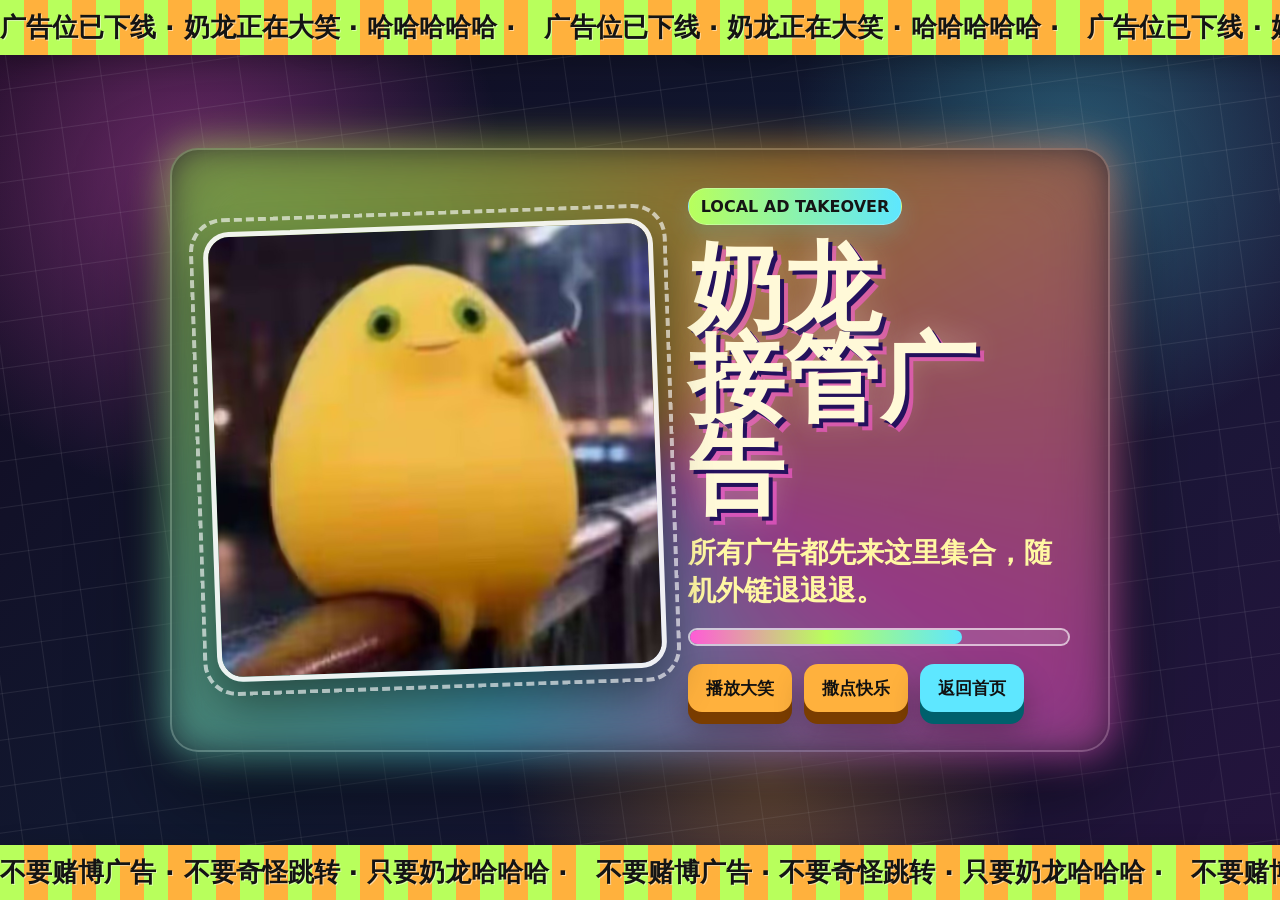
==== nailong-ad.html @ a504ec3f "Deploy static site" ====
﻿<!doctype html>
<html lang="zh-CN">
<head>
  <meta charset="utf-8">
  <meta name="viewport" content="width=device-width, initial-scale=1">
  <title>广告已被奶龙接管</title>
  <style>
    :root {
      color-scheme: dark;
      --ink: #fff9d8;
      --lime: #b8ff5c;
      --pink: #ff5bd7;
      --cyan: #5ee7ff;
      --orange: #ffb13d;
      --purple: #7c4dff;
      --night: #0f1020;
    }

    * {
      box-sizing: border-box;
    }

    body {
      min-height: 100vh;
      margin: 0;
      overflow: hidden;
      font-family: "Microsoft YaHei", "PingFang SC", system-ui, sans-serif;
      color: var(--ink);
      background:
        radial-gradient(circle at 15% 20%, rgba(255, 91, 215, 0.38), transparent 24%),
        radial-gradient(circle at 84% 18%, rgba(94, 231, 255, 0.32), transparent 22%),
        radial-gradient(circle at 60% 86%, rgba(255, 177, 61, 0.36), transparent 24%),
        linear-gradient(135deg, #13081e 0%, #111a32 48%, #25133d 100%);
    }

    body::before {
      position: fixed;
      inset: -20%;
      content: "";
      background-image:
        linear-gradient(rgba(255, 255, 255, 0.08) 1px, transparent 1px),
        linear-gradient(90deg, rgba(255, 255, 255, 0.08) 1px, transparent 1px);
      background-size: 46px 46px;
      transform: rotate(-8deg);
      animation: grid-drift 18s linear infinite;
      pointer-events: none;
    }

    .stage {
      position: relative;
      display: grid;
      min-height: 100vh;
      place-items: center;
      padding: 28px;
      isolation: isolate;
    }

    .ticker {
      position: fixed;
      left: 0;
      right: 0;
      display: flex;
      gap: 28px;
      width: max-content;
      padding: 10px 0;
      font-size: clamp(16px, 2vw, 26px);
      font-weight: 900;
      color: #141414;
      text-shadow: 1px 1px 0 rgba(255, 255, 255, 0.5);
      white-space: nowrap;
      background: repeating-linear-gradient(90deg, var(--lime) 0 24px, var(--orange) 24px 48px);
      box-shadow: 0 8px 28px rgba(0, 0, 0, 0.28);
      z-index: 3;
    }

    .ticker.top {
      top: 0;
      animation: slide-left 18s linear infinite;
    }

    .ticker.bottom {
      bottom: 0;
      animation: slide-right 20s linear infinite;
    }

    .poster {
      position: relative;
      display: grid;
      width: min(940px, 94vw);
      grid-template-columns: minmax(260px, 1fr) minmax(280px, 0.85fr);
      gap: 28px;
      align-items: center;
      padding: clamp(18px, 4vw, 38px);
      border: 2px solid rgba(255, 255, 255, 0.28);
      border-radius: 28px;
      background: rgba(10, 11, 24, 0.74);
      box-shadow:
        0 40px 90px rgba(0, 0, 0, 0.52),
        inset 0 0 80px rgba(255, 255, 255, 0.05);
      backdrop-filter: blur(18px);
      z-index: 2;
    }

    .poster::before,
    .poster::after {
      position: absolute;
      inset: -8px;
      border-radius: 34px;
      content: "";
      background: conic-gradient(from 120deg, var(--pink), var(--cyan), var(--lime), var(--orange), var(--pink));
      filter: blur(18px);
      opacity: 0.46;
      z-index: -1;
      animation: hue-spin 7s linear infinite;
    }

    .poster::after {
      inset: 12px;
      opacity: 0.18;
      filter: blur(30px);
      animation-duration: 12s;
    }

    .image-wrap {
      position: relative;
      aspect-ratio: 1;
      border-radius: 26px;
      transform: rotate(-2deg);
      animation: floaty 3.4s ease-in-out infinite;
    }

    .image-wrap::before {
      position: absolute;
      inset: -14px;
      content: "";
      border: 4px dashed rgba(255, 255, 255, 0.62);
      border-radius: 34px;
      animation: dash-spin 10s linear infinite;
    }

    .image-wrap img {
      display: block;
      width: 100%;
      height: 100%;
      object-fit: cover;
      border: 5px solid rgba(255, 255, 255, 0.9);
      border-radius: inherit;
      box-shadow: 0 24px 48px rgba(0, 0, 0, 0.45);
    }

    .copy {
      display: grid;
      gap: 18px;
      min-width: 0;
    }

    .tag {
      width: fit-content;
      padding: 8px 12px;
      border: 1px solid rgba(255, 255, 255, 0.28);
      border-radius: 999px;
      color: #151515;
      font-weight: 900;
      letter-spacing: 0;
      background: linear-gradient(90deg, var(--lime), var(--cyan));
      box-shadow: 0 10px 24px rgba(94, 231, 255, 0.2);
    }

    h1 {
      margin: 0;
      font-size: clamp(42px, 8vw, 96px);
      line-height: 0.95;
      letter-spacing: 0;
      text-shadow:
        4px 4px 0 #24115c,
        8px 8px 0 rgba(255, 91, 215, 0.6),
        0 0 28px rgba(255, 249, 216, 0.35);
    }

    .subline {
      margin: 0;
      font-size: clamp(18px, 3vw, 28px);
      font-weight: 800;
      line-height: 1.35;
      color: #fff7a3;
    }

    .controls {
      display: flex;
      flex-wrap: wrap;
      gap: 12px;
      align-items: center;
    }

    button,
    .back {
      min-height: 48px;
      padding: 0 18px;
      border: 0;
      border-radius: 14px;
      color: #111;
      font: inherit;
      font-size: 17px;
      font-weight: 900;
      text-decoration: none;
      cursor: pointer;
      background: var(--orange);
      box-shadow: 0 12px 0 #7a3d00, 0 18px 30px rgba(0, 0, 0, 0.28);
      transition: transform 160ms ease, box-shadow 160ms ease;
    }

    button:hover,
    .back:hover {
      transform: translateY(-3px);
      box-shadow: 0 15px 0 #7a3d00, 0 24px 36px rgba(0, 0, 0, 0.34);
    }

    button:active,
    .back:active {
      transform: translateY(6px);
      box-shadow: 0 6px 0 #7a3d00, 0 10px 22px rgba(0, 0, 0, 0.28);
    }

    .back {
      display: inline-grid;
      place-items: center;
      background: var(--cyan);
      box-shadow: 0 12px 0 #00606c, 0 18px 30px rgba(0, 0, 0, 0.28);
    }

    .back:hover {
      box-shadow: 0 15px 0 #00606c, 0 24px 36px rgba(0, 0, 0, 0.34);
    }

    .back:active {
      box-shadow: 0 6px 0 #00606c, 0 10px 22px rgba(0, 0, 0, 0.28);
    }

    .meter {
      position: relative;
      width: min(100%, 420px);
      height: 18px;
      overflow: hidden;
      border: 2px solid rgba(255, 255, 255, 0.62);
      border-radius: 999px;
      background: rgba(255, 255, 255, 0.12);
    }

    .meter span {
      position: absolute;
      inset: 0;
      width: 72%;
      border-radius: inherit;
      background: linear-gradient(90deg, var(--pink), var(--lime), var(--cyan));
      animation: meter-pop 1.2s ease-in-out infinite alternate;
    }

    .bubble {
      position: fixed;
      z-index: 1;
      padding: 8px 12px;
      border: 1px solid rgba(255, 255, 255, 0.34);
      border-radius: 999px;
      color: #111;
      font-weight: 900;
      background: rgba(255, 255, 255, 0.84);
      box-shadow: 0 10px 22px rgba(0, 0, 0, 0.24);
      animation: bubble-rise 8s linear infinite;
    }

    .bubble:nth-child(1) { left: 7%; animation-delay: -1s; }
    .bubble:nth-child(2) { left: 23%; animation-delay: -5s; }
    .bubble:nth-child(3) { left: 54%; animation-delay: -2.4s; }
    .bubble:nth-child(4) { left: 74%; animation-delay: -6.2s; }
    .bubble:nth-child(5) { left: 88%; animation-delay: -3.2s; }

    .burst {
      position: fixed;
      inset: auto;
      width: 12px;
      height: 12px;
      border-radius: 999px;
      pointer-events: none;
      background: var(--lime);
      box-shadow: 0 0 18px var(--lime);
      animation: sparkle 900ms ease-out forwards;
      z-index: 4;
    }

    @media (max-width: 760px) {
      body {
        overflow: auto;
      }

      .stage {
        padding: 70px 18px;
      }

      .poster {
        grid-template-columns: 1fr;
      }

      .image-wrap {
        transform: none;
      }
    }

    @keyframes grid-drift {
      to { transform: rotate(-8deg) translate3d(46px, 46px, 0); }
    }

    @keyframes slide-left {
      to { transform: translateX(-50%); }
    }

    @keyframes slide-right {
      from { transform: translateX(-50%); }
      to { transform: translateX(0); }
    }

    @keyframes hue-spin {
      to { filter: blur(18px) hue-rotate(360deg); }
    }

    @keyframes floaty {
      0%, 100% { transform: rotate(-2deg) translateY(0); }
      50% { transform: rotate(2deg) translateY(-12px); }
    }

    @keyframes dash-spin {
      to { transform: rotate(360deg); }
    }

    @keyframes meter-pop {
      from { width: 42%; filter: hue-rotate(0deg); }
      to { width: 100%; filter: hue-rotate(160deg); }
    }

    @keyframes bubble-rise {
      from { bottom: -80px; transform: rotate(-7deg); opacity: 0; }
      12%, 82% { opacity: 1; }
      to { bottom: calc(100vh + 40px); transform: rotate(8deg); opacity: 0; }
    }

    @keyframes sparkle {
      from { transform: translate(0, 0) scale(1); opacity: 1; }
      to { transform: translate(var(--x), var(--y)) scale(0); opacity: 0; }
    }
  </style>
</head>
<body>
  <div class="ticker top" aria-hidden="true">
    <span>广告位已下线 · 奶龙正在大笑 · 哈哈哈哈哈 · </span>
    <span>广告位已下线 · 奶龙正在大笑 · 哈哈哈哈哈 · </span>
    <span>广告位已下线 · 奶龙正在大笑 · 哈哈哈哈哈 · </span>
  </div>

  <div class="bubble" aria-hidden="true">哈哈哈</div>
  <div class="bubble" aria-hidden="true">点广告？</div>
  <div class="bubble" aria-hidden="true">奶龙接管</div>
  <div class="bubble" aria-hidden="true">笑到起飞</div>
  <div class="bubble" aria-hidden="true">再点一次</div>

  <main class="stage">
    <section class="poster" aria-label="奶龙广告落地页">
      <div class="image-wrap">
        <img src="nailong-assets/nailong.jpg" alt="奶龙表情包">
      </div>
      <div class="copy">
        <div class="tag">LOCAL AD TAKEOVER</div>
        <h1>奶龙<br>接管广告</h1>
        <p class="subline">所有广告都先来这里集合，随机外链退退退。</p>
        <div class="meter" aria-hidden="true"><span></span></div>
        <div class="controls">
          <button id="laughButton" type="button">播放大笑</button>
          <button id="confettiButton" type="button">撒点快乐</button>
          <a class="back" href="./久久热视频_这里只有精品.html">返回首页</a>
        </div>
      </div>
    </section>
  </main>

  <div class="ticker bottom" aria-hidden="true">
    <span>不要赌博广告 · 不要奇怪跳转 · 只要奶龙哈哈哈 · </span>
    <span>不要赌博广告 · 不要奇怪跳转 · 只要奶龙哈哈哈 · </span>
    <span>不要赌博广告 · 不要奇怪跳转 · 只要奶龙哈哈哈 · </span>
  </div>

  <script>
    const colors = ["#b8ff5c", "#ff5bd7", "#5ee7ff", "#ffb13d", "#ffffff"];
    const laughButton = document.getElementById("laughButton");
    const confettiButton = document.getElementById("confettiButton");
    const laughAudio = new Audio("nailong-assets/nailong-laugh.mp3");
    laughAudio.preload = "auto";

    function burst(count = 48) {
      for (let i = 0; i < count; i += 1) {
        const dot = document.createElement("span");
        dot.className = "burst";
        dot.style.left = `${window.innerWidth / 2}px`;
        dot.style.top = `${window.innerHeight / 2}px`;
        dot.style.background = colors[i % colors.length];
        dot.style.boxShadow = `0 0 20px ${colors[i % colors.length]}`;
        dot.style.setProperty("--x", `${Math.cos(i) * (120 + Math.random() * 320)}px`);
        dot.style.setProperty("--y", `${Math.sin(i * 1.7) * (120 + Math.random() * 260)}px`);
        document.body.appendChild(dot);
        dot.addEventListener("animationend", () => dot.remove(), { once: true });
      }
    }

    function playSynthLaugh() {
      const AudioCtx = window.AudioContext || window.webkitAudioContext;
      if (!AudioCtx) return;

      const ctx = new AudioCtx();
      const master = ctx.createGain();
      const filter = ctx.createBiquadFilter();
      const now = ctx.currentTime;

      master.gain.setValueAtTime(0.0001, now);
      master.gain.exponentialRampToValueAtTime(0.45, now + 0.04);
      master.gain.exponentialRampToValueAtTime(0.0001, now + 1.9);
      filter.type = "bandpass";
      filter.frequency.setValueAtTime(720, now);
      filter.Q.setValueAtTime(8, now);
      filter.connect(master);
      master.connect(ctx.destination);

      for (let i = 0; i < 9; i += 1) {
        const start = now + i * 0.16;
        const osc = ctx.createOscillator();
        const gain = ctx.createGain();
        osc.type = i % 2 ? "triangle" : "square";
        osc.frequency.setValueAtTime(280 + i * 34, start);
        osc.frequency.exponentialRampToValueAtTime(520 + i * 24, start + 0.08);
        gain.gain.setValueAtTime(0.0001, start);
        gain.gain.exponentialRampToValueAtTime(0.18, start + 0.02);
        gain.gain.exponentialRampToValueAtTime(0.0001, start + 0.14);
        osc.connect(gain);
        gain.connect(filter);
        osc.start(start);
        osc.stop(start + 0.18);
      }

      setTimeout(() => ctx.close(), 2200);
    }

    async function playLaugh() {
      try {
        laughAudio.currentTime = 0;
        await laughAudio.play();
      } catch (error) {
        playSynthLaugh();
      }
    }

    laughButton.addEventListener("click", () => {
      playLaugh();
      burst(70);
      document.querySelector(".image-wrap").animate(
        [
          { transform: "scale(1) rotate(-2deg)" },
          { transform: "scale(1.08) rotate(3deg)" },
          { transform: "scale(1) rotate(-2deg)" }
        ],
        { duration: 540, easing: "cubic-bezier(.2,.9,.3,1)" }
      );
    });

    confettiButton.addEventListener("click", () => burst(90));
    window.addEventListener("load", () => setTimeout(() => burst(36), 350));
  </script>
</body>
</html>
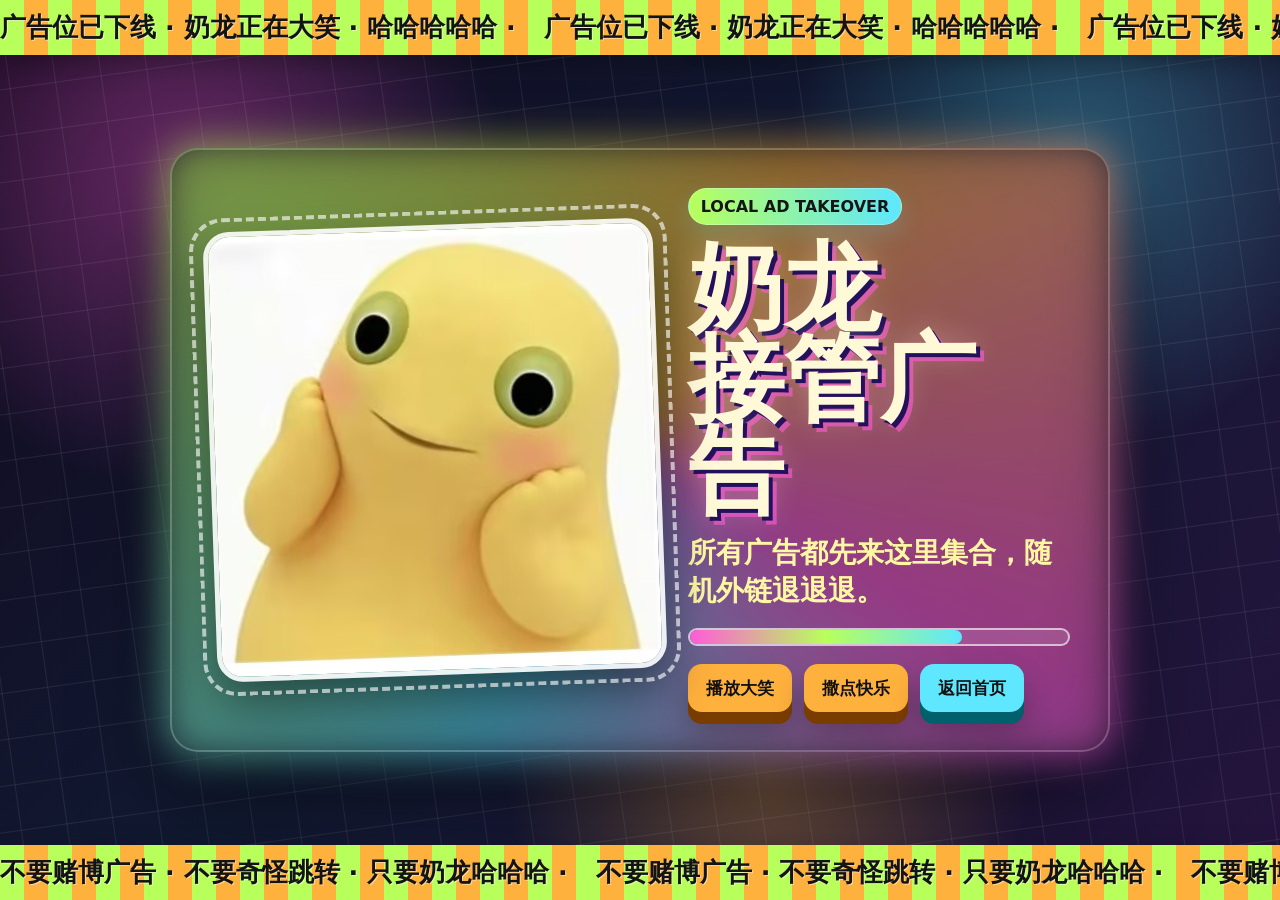
==== commit ebf31d29: "Randomize nailong ad poster" ====
--- a/nailong-ad.html
+++ b/nailong-ad.html
@@ -364,7 +364,7 @@
   <main class="stage">
     <section class="poster" aria-label="奶龙广告落地页">
       <div class="image-wrap">
-        <img src="nailong-assets/nailong.jpg" alt="奶龙表情包">
+        <img src="nailong-assets/nailong.jpg" alt="随机素材">
       </div>
       <div class="copy">
         <div class="tag">LOCAL AD TAKEOVER</div>
@@ -386,12 +386,24 @@
     <span>不要赌博广告 · 不要奇怪跳转 · 只要奶龙哈哈哈 · </span>
   </div>
 
+  <script src="./material-assets.js"></script>
   <script>
     const colors = ["#b8ff5c", "#ff5bd7", "#5ee7ff", "#ffb13d", "#ffffff"];
     const laughButton = document.getElementById("laughButton");
     const confettiButton = document.getElementById("confettiButton");
+    const posterImage = document.querySelector(".image-wrap img");
+    const materialImages = Array.isArray(window.MATERIAL_IMAGES) ? window.MATERIAL_IMAGES : [];
     const laughAudio = new Audio("nailong-assets/nailong-laugh.mp3");
     laughAudio.preload = "auto";
+
+    function randomMaterialImage() {
+      return materialImages[Math.floor(Math.random() * materialImages.length)];
+    }
+
+    function setRandomPosterImage() {
+      if (!posterImage || !materialImages.length) return;
+      posterImage.src = randomMaterialImage();
+    }
 
     function burst(count = 48) {
       for (let i = 0; i < count; i += 1) {
@@ -468,6 +480,7 @@
     });
 
     confettiButton.addEventListener("click", () => burst(90));
+    setRandomPosterImage();
     window.addEventListener("load", () => setTimeout(() => burst(36), 350));
   </script>
 </body>
